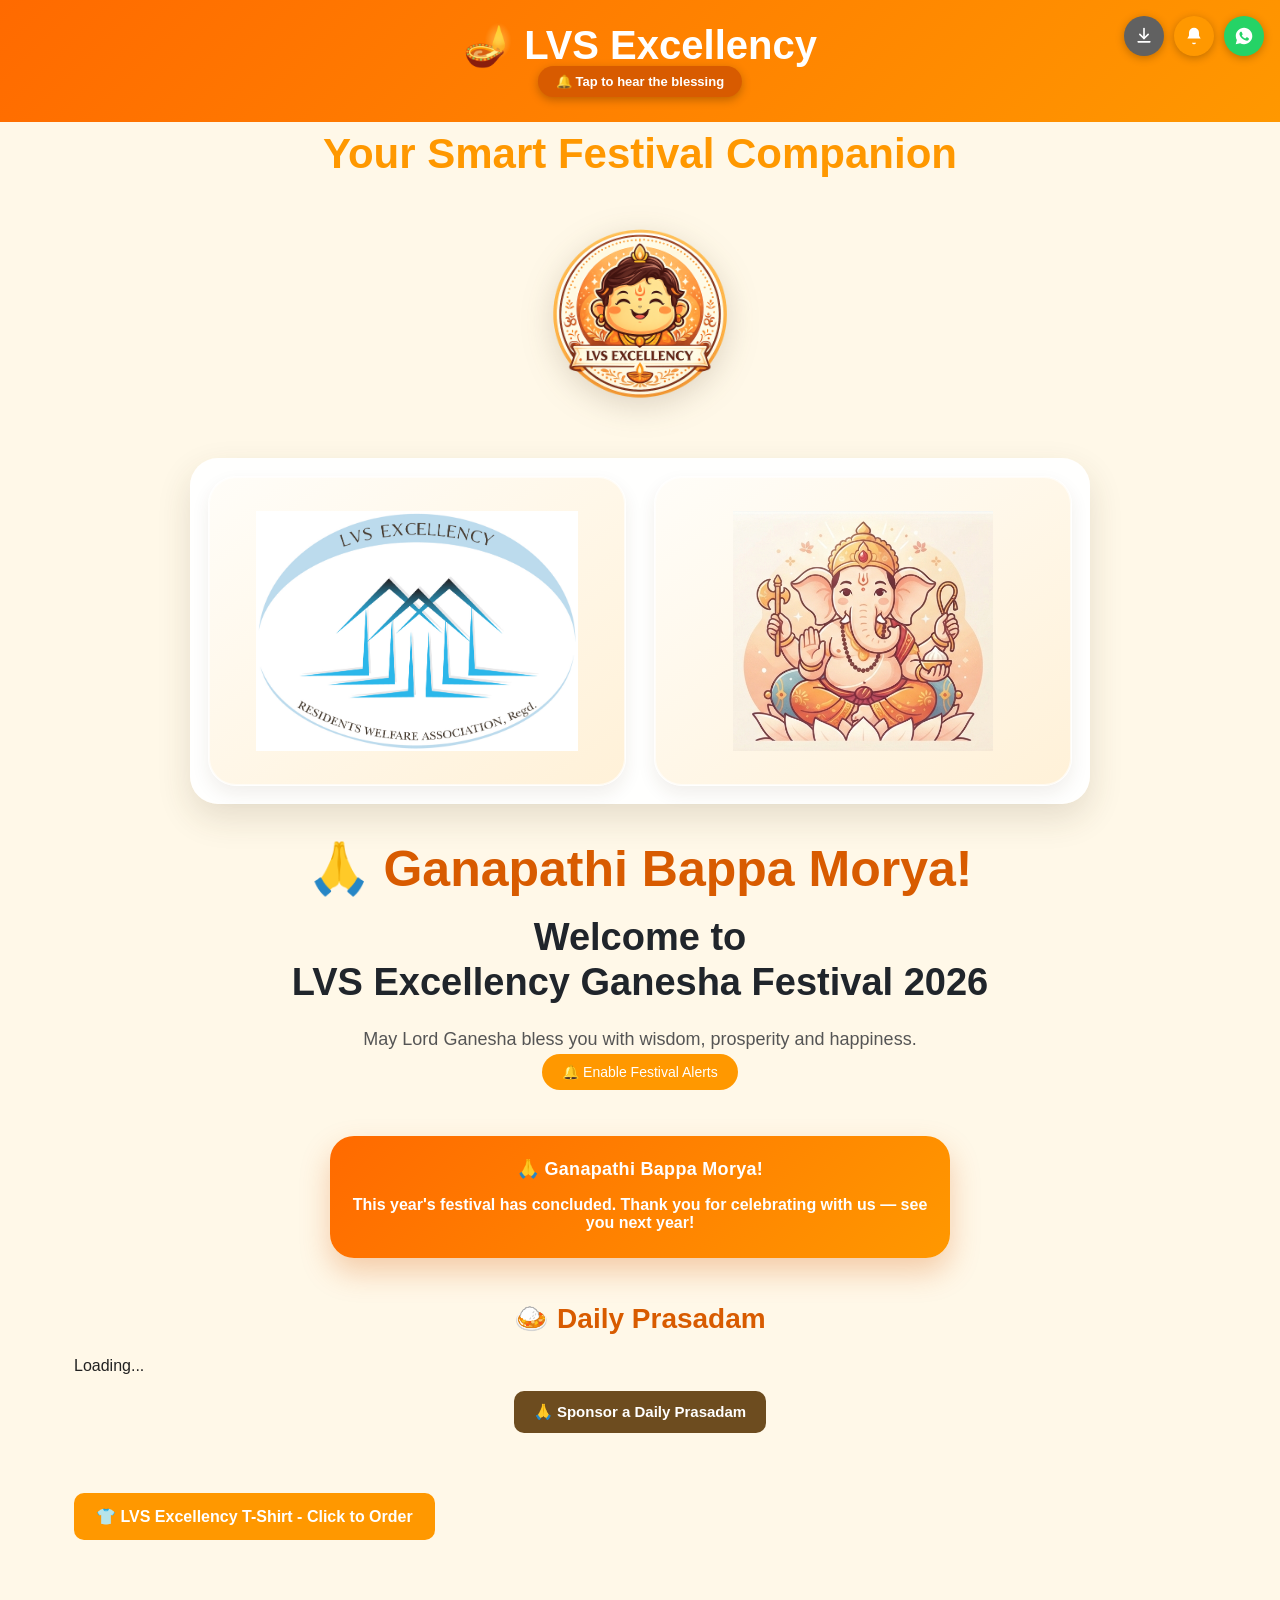
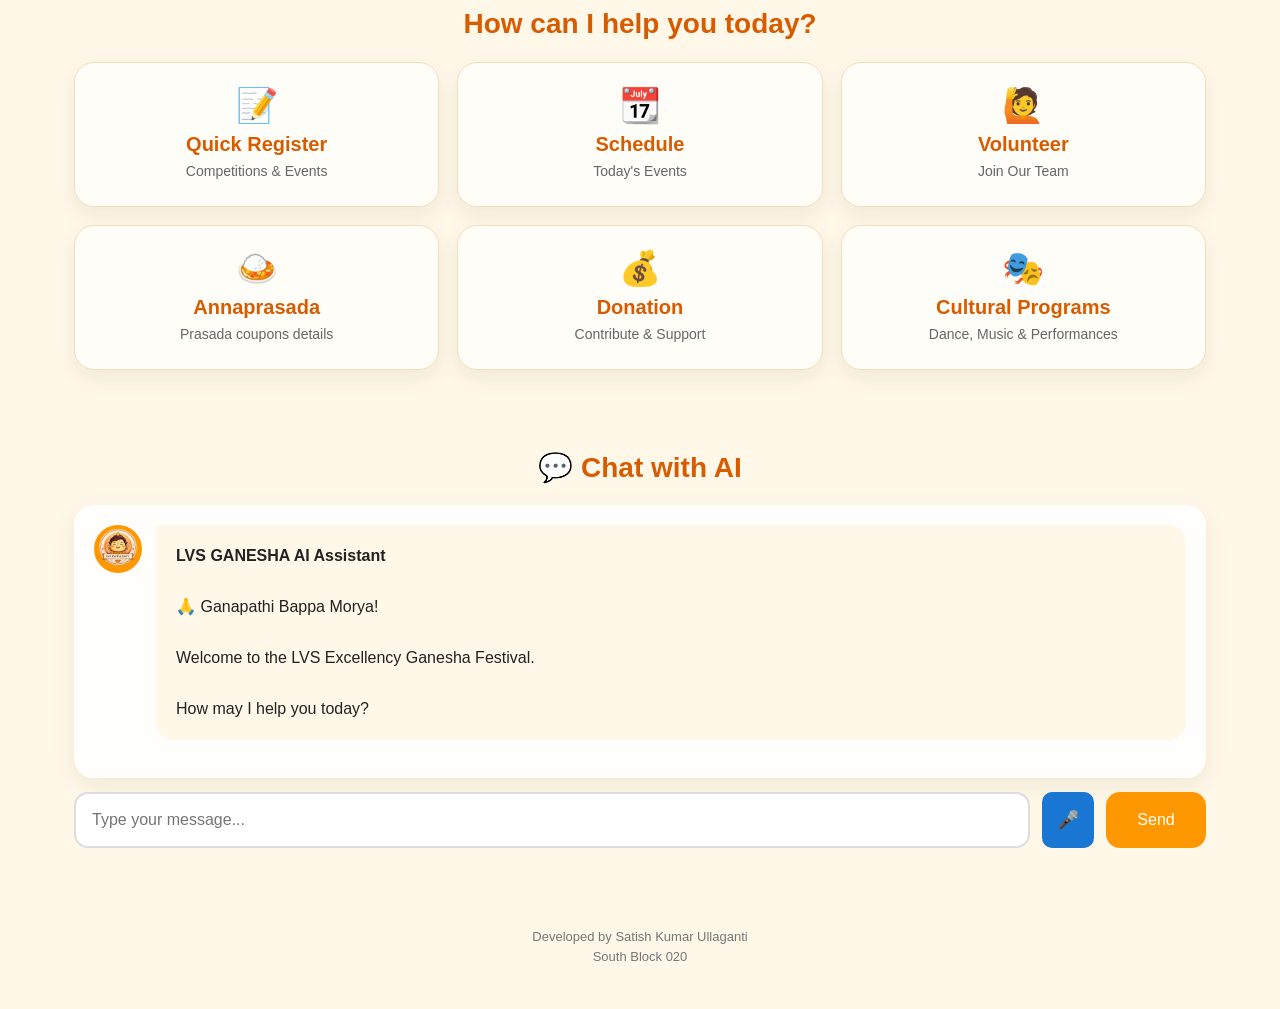
==== frontend/index.html @ db519060 "Add slot timings to sponsor request form" ====
<!DOCTYPE html>
<html lang="en">

<head>

    <meta charset="UTF-8">

    <meta name="viewport" content="width=device-width, initial-scale=1.0">

    <title>LVS Excellency Ganesha AI Assistant</title>

    <!-- PWA: manifest + icons + theme color -->
    <link rel="manifest" href="/manifest.json">
    <meta name="theme-color" content="#ff9800">

    <link rel="icon" type="image/png" sizes="32x32" href="/assets/icons/favicon-32.png">
    <link rel="icon" type="image/png" sizes="16x16" href="/assets/icons/favicon-16.png">
    <link rel="apple-touch-icon" href="/assets/icons/apple-touch-icon.png">

    <!-- iOS "Add to Home Screen" support (iOS ignores the -->
    <!-- web manifest for some of this, so these are needed too) -->
    <meta name="apple-mobile-web-app-capable" content="yes">
    <meta name="apple-mobile-web-app-status-bar-style" content="black-translucent">
    <meta name="apple-mobile-web-app-title" content="LVS Ganesha">

    <link rel="stylesheet" href="css/style.css">

</head>

<body>

    <!-- Header -->
    <header>

        <h1>🪔 LVS Excellency</h1>

        <p>Ganesha AI Assistant</p>

    </header>

    <!-- Announcements Banner -->
    <div id="announcements-banner" style="display:none;"></div>

    <!-- Main Content -->
    <main>

        <!-- Hero Section -->
<section id="hero">

    <p class="hero-tagline">
        Your Smart Festival Companion
    </p>

    <div class="hero-badge">
        <img
            src="assets/images/app_logo.png"
            alt="LVS Excellency Badge">
    </div>

    <div class="hero-visual-card">

        <div class="hero-logo-panel">
            <img
                src="assets/images/lvs_logo.png"
                class="society-logo"
                alt="LVS Logo">
        </div>

        <div class="hero-ganesha-panel">
            <img
                src="assets/images/ganesha.png"
                class="ganesha-image"
                alt="Lord Ganesha">
        </div>

    </div>

    <h2>
        🙏 Ganapathi Bappa Morya!
    </h2>

    <h3>
        Welcome to
        <br>
        LVS Excellency Ganesha Festival 2026
    </h3>

    <p class="hero-description">
        May Lord Ganesha bless you with wisdom, prosperity and happiness.
    </p>

    <button
        id="enable-notifications-btn"
        onclick="enableNotifications()"
        style="background:#ff9800;color:white;border:none;border-radius:20px;padding:10px 20px;font-size:14px;cursor:pointer;margin-bottom:16px;">
        🔔 Enable Festival Alerts
    </button>

    <div id="festival-countdown" class="countdown-card">

        <p id="countdown-label" class="countdown-label">
            🎉 Festival Begins In
        </p>

        <div id="countdown-grid" class="countdown-grid">

            <div class="countdown-unit">
                <span id="cd-days">--</span>
                <small>Days</small>
            </div>

            <div class="countdown-unit">
                <span id="cd-hours">--</span>
                <small>Hours</small>
            </div>

            <div class="countdown-unit">
                <span id="cd-mins">--</span>
                <small>Mins</small>
            </div>

            <div class="countdown-unit">
                <span id="cd-secs">--</span>
                <small>Secs</small>
            </div>

        </div>

        <p id="countdown-message" class="countdown-message"></p>

    </div>

</section>

<!-- Daily Prasadam Section -->
        <section id="daily-prasadam-section">

            <h2 class="section-title">
                🍛 Daily Prasadam
            </h2>

            <div id="daily-prasadam-list" class="prasadam-grid">
                Loading...
            </div>

            <div style="text-align:center;margin-top:16px;">
                <button type="button" class="sponsor-link-button" onclick="openSponsorModal()">
                    🙏 Sponsor a Daily Prasadam
                </button>
            </div>

        </section>

        <div id="sponsor-modal-overlay" class="sponsor-modal-overlay" style="display:none;">
            <div class="sponsor-modal-content">
                <button type="button" class="sponsor-modal-close" onclick="closeSponsorModal()">×</button>
                <h2>🙏 Sponsor a Daily Prasadam</h2>
                <p class="sponsor-optional-note">Share your details and preferred date - the coordinator will review and add you to the schedule.</p>
                <form id="sponsor-request-form" onsubmit="return false;">
                    <input type="tel" id="sponsor-mobile" placeholder="Mobile Number" required>
                    <input type="text" id="sponsor-name" placeholder="Full Name" required>
                    <select id="sponsor-block" required>
                        <option value="">Select Block</option>
                        <option value="South">South</option>
                        <option value="North">North</option>
                        <option value="Terrace">Terrace</option>
                    </select>
                    <input type="text" id="sponsor-flat" placeholder="Flat Number" required>
                    <label style="font-size:13px;color:#555;">Preferred Date</label>
                    <input type="date" id="sponsor-date" required>
                    <label style="font-size:13px;color:#555;">Slot</label>
                    <select id="sponsor-slot" required>
                        <option value="">Select Slot</option>
                        <option value="Morning 8:30 AM">Morning - 8:30 AM</option>
                        <option value="Evening 7:30 PM">Evening - 7:30 PM</option>
                    </select>
                    <input type="text" id="sponsor-item" placeholder="Prasadam item (optional, e.g. Modak, Payasam)">
                    <textarea id="sponsor-notes" placeholder="Any notes for the coordinator (optional)" rows="2"></textarea>
                    <button type="button" onclick="submitSponsorRequest()" class="sponsor-submit-button">Submit Request</button>
                    <p id="sponsor-request-status" style="font-size:14px;margin:4px 0 0;"></p>
                </form>
            </div>
        </div>

<!-- T-Shirt Pre-Booking -->
        <section id="tshirt-section">
            <div class="container">
                <button type="button" class="tshirt-link-button" onclick="openTshirtModal()">
                    👕 LVS Excellency T-Shirt - Click to Order
                </button>
            </div>
        </section>

        <div id="tshirt-modal-overlay" class="tshirt-modal-overlay" style="display:none;">
            <div class="tshirt-modal-content">
                <button type="button" class="tshirt-modal-close" onclick="closeTshirtModal()">×</button>
                <h2>👕 LVS Excellency Festival T-Shirt</h2>
                <p class="tshirt-optional-note">This is completely optional - only for residents who'd like one. No one is required to book a T-shirt.</p>
                <img src="/static/images/lvs_excellency_tshirt.jpg" alt="LVS Excellency T-Shirt" class="tshirt-product-image">
                <p id="tshirt-price-line">Loading price...</p>
                <form id="tshirt-order-form" onsubmit="return false;">
                    <input type="tel" id="tshirt-mobile" placeholder="Mobile Number" required>
                    <input type="text" id="tshirt-name" placeholder="Full Name" required>
                    <select id="tshirt-block" required>
                        <option value="">Select Block</option>
                        <option value="South">South</option>
                        <option value="North">North</option>
                        <option value="Terrace">Terrace</option>
                    </select>
                    <input type="text" id="tshirt-flat" placeholder="Flat Number" required>

                    <div class="tshirt-size-grid">
                        <label>Small <input type="number" id="tshirt-small" min="0" value="0"></label>
                        <label>Medium <input type="number" id="tshirt-medium" min="0" value="0"></label>
                        <label>Large <input type="number" id="tshirt-large" min="0" value="0"></label>
                        <label>XL <input type="number" id="tshirt-xl" min="0" value="0"></label>
                        <label>XXL <input type="number" id="tshirt-xxl" min="0" value="0"></label>
                    </div>

                    <p id="tshirt-total-line"></p>

                    <button type="button" onclick="submitTshirtOrder()">Reserve T-Shirt</button>
                    <p id="tshirt-order-status"></p>
                </form>
            </div>
        </div>

        <!-- Feature Cards -->
        <section id="features">

            <h2 class="section-title">
                How can I help you today?
            </h2>

            <div class="feature-grid">

                <div class="feature-card" id="quick-register-card">
                    <div class="card-icon">📝</div>
                    <h3>Quick Register</h3>
                    <p>Competitions & Events</p>
                </div>

                <div class="feature-card" id="schedule">
                    <div class="card-icon">📆</div>
                    <h3>Schedule</h3>
                    <p>Today's Events</p>
                </div>

                <div class="feature-card" id="volunteer">
                    <div class="card-icon">🙋</div>
                    <h3>Volunteer</h3>
                    <p>Join Our Team</p>
                </div>
                <div class="feature-card" id="annaprasada">
                <div class="card-icon">🍛</div>
             <h3>Annaprasada</h3>
             <p>Prasada coupons details</p>
       </div>

<div class="feature-card" id="donation">
    <div class="card-icon">💰</div>
    <h3>Donation</h3>
    <p>Contribute & Support</p>
</div>

                <div class="feature-card" id="cultural-programs">
                    <div class="card-icon">🎭</div>
                    <h3>Cultural Programs</h3>
                    <p>Dance, Music & Performances</p>
                </div>

            </div>

        </section>



        <!-- Chat Area -->
        <section id="chat-section">

            <button id="chat-with-ai-btn" class="section-title chat-cta-button" type="button">
                💬 Chat with AI
            </button>

            <div id="chat-container">

                <div class="bot-message">

                    <div class="avatar">
                        <img
                            src="assets/images/app_logo.png"
                            alt="AI Assistant">
                    </div>

                    <div class="message">

                        <strong>LVS GANESHA AI Assistant</strong>

                        <br><br>

                        🙏 Ganapathi Bappa Morya!

                        <br><br>

                        Welcome to the
                        LVS Excellency Ganesha Festival.

                        <br><br>

                        How may I help you today?

                    </div>

                </div>

            </div>

            <div id="chat-input-area">

                <input
                    type="text"
                    id="user-input"
                    placeholder="Type your message...">

                <button
                    id="mic-btn"
                    type="button"
                    title="Speak your message"
                    onclick="toggleVoiceInput()"
                    style="background:#1976d2;color:white;border:none;border-radius:10px;width:52px;font-size:18px;cursor:pointer;">
                    🎤
                </button>

                <button id="send-btn">
                    Send
                </button>

            </div>

        </section>

    </main>

    <!-- Footer -->
    <footer>

        
        <p>Developed by Satish Kumar Ullaganti</p>

        <p>South Block 020</p>

    </footer>

    <!-- ====================================== -->
    <!-- Quick Registration Modal -->
    <!-- ====================================== -->

    <div id="registration-modal" class="modal">

        <div class="modal-content">

            <span id="close-modal" class="close">&times;</span>

            <h2>📝 Quick Registration</h2>

            <label>Competition</label>

            <select id="competition">
                <option>Drawing</option>
                <option>Chess</option>
                <option>Carrom</option>
                <option>Tambola</option>
                <option>Musical Chairs</option>
            </select>

            <label>Name</label>

            <input
                type="text"
                id="reg-name"
                placeholder="Enter Name">

            <label>Block</label>

            <select id="reg-block">
                <option>North</option>
                <option>South</option>
                <option>Terrace</option>
            </select>

            <label>Flat Number</label>

            <input
                type="text"
                id="reg-flat"
                placeholder="Flat Number">

            <label>Mobile</label>

            <input
                type="text"
                id="reg-mobile"
                placeholder="Mobile Number">

            <label>Age</label>

            <input
                type="number"
                id="reg-age"
                placeholder="Age"
                 min="1"
                 max="100">

            <button id="register-submit">

                Register

            </button>

        </div>

    </div>

    <!-- ====================================== -->
    <!-- Cultural Programs Registration Modal -->
    <!-- ====================================== -->

    <div id="cultural-registration-modal" class="modal">

        <div class="modal-content">

            <span id="close-cultural-modal" class="close">&times;</span>

            <h2>🎭 Cultural Programs Registration</h2>

            <label>Select Categories (choose one or more)</label>

            <div class="cultural-checkbox-group">

                <label class="cultural-checkbox-item">
                    <input type="checkbox" class="cultural-category" value="Solo Singing">
                    1️⃣ Solo Singing
                </label>

                <label class="cultural-checkbox-item">
                    <input type="checkbox" class="cultural-category" value="Group Singing">
                    2️⃣ Group Singing
                </label>

                <label class="cultural-checkbox-item">
                    <input type="checkbox" class="cultural-category" value="Solo Dance">
                    3️⃣ Solo Dance
                </label>

                <label class="cultural-checkbox-item">
                    <input type="checkbox" class="cultural-category" value="Group Dance">
                    4️⃣ Group Dance
                </label>

                <label class="cultural-checkbox-item">
                    <input type="checkbox" class="cultural-category" value="Instrumental">
                    5️⃣ Instrumental
                </label>

                <label class="cultural-checkbox-item">
                    <input type="checkbox" class="cultural-category" value="Skit">
                    6️⃣ Skit
                </label>

                <label class="cultural-checkbox-item">
                    <input type="checkbox" class="cultural-category" value="Fancy Dress">
                    7️⃣ Fancy Dress
                </label>

                <label class="cultural-checkbox-item">
                    <input type="checkbox" class="cultural-category" value="Mimicry">
                    8️⃣ Mimicry
                </label>

                <label class="cultural-checkbox-item">
                    <input type="checkbox" id="cultural-other-checkbox" class="cultural-category" value="Other">
                    9️⃣ Other
                </label>

            </div>

            <label>Performance Details / Song Title (optional)</label>

            <input
                type="text"
                id="cultural-other-details"
                placeholder="e.g. song name, or details if 'Other' selected">

            <label>Name</label>

            <input
                type="text"
                id="cultural-reg-name"
                placeholder="Enter Name">

            <label>Block</label>

            <select id="cultural-reg-block">
                <option>North</option>
                <option>South</option>
                <option>Terrace</option>
            </select>

            <label>Flat Number</label>

            <input
                type="text"
                id="cultural-reg-flat"
                placeholder="Flat Number">

            <label>Mobile</label>

            <input
                type="text"
                id="cultural-reg-mobile"
                placeholder="Mobile Number">

            <label>Performance Track (optional, .mp3 or .m4a only)</label>

            <input
                type="file"
                id="cultural-reg-track"
                accept=".mp3,.m4a,audio/mpeg,audio/mp4,audio/x-m4a">

            <button id="cultural-register-submit">

                Register

            </button>

        </div>

    </div>

    <!-- ====================================== -->
    <!-- Volunteer Registration Modal -->
    <!-- ====================================== -->

    <div id="volunteer-registration-modal" class="modal">

        <div class="modal-content">

            <span id="close-volunteer-modal" class="close">&times;</span>

            <h2>🙋 Volunteer Registration</h2>

            <label>Select Task(s) You'd Like to Help With</label>

            <div class="checkbox-group">

                <label class="checkbox-item">
                    <input type="checkbox" class="volunteer-task" value="Drawing Competition">
                    Drawing Competition
                </label>

                <label class="checkbox-item">
                    <input type="checkbox" class="volunteer-task" value="Chess Competition">
                    Chess Competition
                </label>

                <label class="checkbox-item">
                    <input type="checkbox" class="volunteer-task" value="Carrom Competition">
                    Carrom Competition
                </label>

                <label class="checkbox-item">
                    <input type="checkbox" class="volunteer-task" value="Tambola Competition">
                    Tambola Competition
                </label>

                <label class="checkbox-item">
                    <input type="checkbox" class="volunteer-task" value="Musical Chairs Competition">
                    Musical Chairs Competition
                </label>

                <label class="checkbox-item">
                    <input type="checkbox" class="volunteer-task" value="Annaprasada Distribution">
                    Annaprasada Distribution
                </label>

                <label class="checkbox-item">
                    <input type="checkbox" class="volunteer-task" value="Registration Desk">
                    Registration Desk
                </label>

                <label class="checkbox-item">
                    <input type="checkbox" class="volunteer-task" value="Decoration & Setup">
                    Decoration & Setup
                </label>

                <label class="checkbox-item">
                    <input type="checkbox" class="volunteer-task" value="Pooja/Rituals Support">
                    Pooja/Rituals Support
                </label>

                <label class="checkbox-item">
                    <input type="checkbox" class="volunteer-task" value="Cultural Programs Coordination">
                    Cultural Programs Coordination
                </label>

                <label class="checkbox-item">
                    <input type="checkbox" class="volunteer-task" value="Donations Desk">
                    Donations Desk
                </label>

                <label class="checkbox-item">
                    <input type="checkbox" class="volunteer-task" value="Visarjan Support">
                    Visarjan Support
                </label>

                <label class="checkbox-item">
                    <input type="checkbox" class="volunteer-task" value="Photography/Videography">
                    Photography/Videography
                </label>

                <label class="checkbox-item">
                    <input type="checkbox" class="volunteer-task" value="Cleanup Crew">
                    Cleanup Crew
                </label>

                <label class="checkbox-item">
                    <input type="checkbox" id="volunteer-other-checkbox" class="volunteer-task" value="Other">
                    Other
                </label>

            </div>

            <input
                type="text"
                id="volunteer-other-details"
                placeholder="Please specify (if 'Other' selected)"
                style="display:none;">

            <label>Name</label>

            <input
                type="text"
                id="volunteer-reg-name"
                placeholder="Enter Name">

            <label>Block</label>

            <select id="volunteer-reg-block">
                <option>North</option>
                <option>South</option>
                <option>Terrace</option>
            </select>

            <label>Flat Number</label>

            <input
                type="text"
                id="volunteer-reg-flat"
                placeholder="Flat Number">

            <label>Mobile</label>

            <input
                type="text"
                id="volunteer-reg-mobile"
                placeholder="Mobile Number">

            <button id="volunteer-register-submit">

                Register

            </button>

        </div>

    </div>
<!-- ====================================== -->
<!-- Quick Registration Choice Modal -->
<!-- ====================================== -->

<div id="registration-choice-modal" class="modal">

    <div class="modal-content" style="max-width:420px;text-align:center;">

        <span id="close-registration-choice" class="close">&times;</span>

        <h2>📝 Quick Registration</h2>

        <p style="margin:10px 0 24px;">
            How would you like to register?
        </p>

        <button
            id="register-by-form"
            type="button"
            style="width:100%;margin:8px 0;padding:13px;border:0;border-radius:10px;cursor:pointer;">
            📝 Register through Form
        </button>

        <button
            id="register-by-chat"
            type="button"
            style="width:100%;margin:8px 0;padding:13px;border:0;border-radius:10px;cursor:pointer;">
            🤖 Register through Chat
        </button>

        <button
            id="cancel-registration-choice"
            type="button"
            style="margin-top:8px;padding:9px 20px;border:1px solid #ccc;border-radius:8px;background:white;color:#555;cursor:pointer;">
            Cancel
        </button>

    </div>

</div>

<!-- ====================================== -->
<!-- Schedule Modal -->
<!-- ====================================== -->

<div id="schedule-modal" class="modal">

    <div class="modal-content" style="max-width:560px;">

        <span id="close-schedule-modal" class="close">&times;</span>

        <h2>📆 Festival Schedule</h2>

        <div id="schedule-modal-body" class="schedule-modal-body">
            Loading schedule...
        </div>

        <button id="ask-ai-schedule-btn" type="button">
            🤖 Ask AI Assistant
        </button>

    </div>

</div>

<!-- ====================================== -->
<!-- Registration Thank You Popup -->
<!-- ====================================== -->

<div id="thank-you-modal" class="modal">

    <div class="modal-content thank-you-content">

        <span id="close-thank-you-modal" class="close">&times;</span>

        <img
            src="assets/images/app_logo.png"
            alt="Ganesha"
            class="thank-you-logo">

        <h2 id="thank-you-heading">Thank You!</h2>

        <p id="thank-you-message" class="thank-you-message"></p>

        <p class="thank-you-blessing">🙏 Ganapathi Bappa Morya! 🙏</p>

        <button id="thank-you-ok-btn" type="button">
            Great, thanks!
        </button>

    </div>

</div>

<!-- Opening Mantra Audio -->
<!-- Drop your mantra MP3 file at: frontend/assets/audio/mantra.mp3 -->
<audio id="mantra-audio" preload="auto">
    <source src="assets/audio/mantra.mp3" type="audio/mpeg">
</audio>

<!-- Shown only if the browser blocks autoplay (most first-time visitors) -->
<div id="mantra-tap-prompt" style="display:none;">
    <button id="mantra-tap-btn" type="button">
        🔔 Tap to hear the blessing
    </button>
</div>

<!-- Floating Top-Right Icon Row -->
<div id="top-icon-row">

    <button
        id="install-app-btn"
        title="Install this app"
        aria-label="Install app">

        <svg viewBox="0 0 24 24" fill="none" stroke="white" stroke-width="2" stroke-linecap="round" stroke-linejoin="round" xmlns="http://www.w3.org/2000/svg">
            <path d="M12 3v12"/>
            <path d="M7 10l5 5 5-5"/>
            <path d="M5 19h14"/>
        </svg>

    </button>

    <button
        id="bell-notifications-btn"
        onclick="enableNotifications()"
        title="Enable festival alerts"
        aria-label="Enable notifications">

        <svg viewBox="0 0 24 24" fill="white" xmlns="http://www.w3.org/2000/svg">
            <path d="M12 2a6 6 0 0 0-6 6v3.2c0 .5-.2 1-.5 1.4L4 15h16l-1.5-2.4c-.3-.4-.5-.9-.5-1.4V8a6 6 0 0 0-6-6Zm0 20a2.5 2.5 0 0 0 2.45-2h-4.9A2.5 2.5 0 0 0 12 22Z"/>
        </svg>

    </button>

    <a
        href="#"
        id="whatsapp-share-btn"
        title="Share this app on WhatsApp"
        aria-label="Share on WhatsApp">

        <svg viewBox="0 0 24 24" fill="white" xmlns="http://www.w3.org/2000/svg">
            <path d="M12.04 2C6.58 2 2.13 6.45 2.13 11.91c0 1.75.46 3.45 1.32 4.95L2.05 22l5.25-1.38a9.9 9.9 0 0 0 4.74 1.21h.005c5.46 0 9.91-4.45 9.91-9.91C21.97 6.45 17.5 2 12.04 2Zm5.83 14.19c-.24.68-1.4 1.33-1.93 1.4-.49.07-1.11.1-1.79-.11-.41-.13-.94-.3-1.62-.6-2.85-1.23-4.71-4.12-4.85-4.31-.14-.19-1.16-1.54-1.16-2.94s.73-2.09.99-2.37c.26-.28.56-.35.75-.35s.37 0 .53.01c.17.01.4-.06.62.48.24.58.81 2 .88 2.15.07.15.12.32.02.51-.09.19-.14.31-.28.48-.14.17-.29.37-.42.5-.14.14-.28.29-.12.57.16.28.71 1.17 1.52 1.9 1.05.94 1.93 1.23 2.21 1.37.28.14.44.12.61-.07.16-.19.7-.81.88-1.09.19-.28.37-.23.62-.14.26.09 1.63.77 1.91.91.28.14.47.21.53.33.07.12.07.68-.17 1.35Z"/>
        </svg>

    </a>

</div>

    <!-- Festival countdown timer -->
    <script src="js/countdown.js"></script>

    <!-- app.js loaded last so all elements above already exist in the DOM -->
    <script src="js/app.js"></script>

</body>

</html>
---- frontend/css/style.css ----
/* =========================================================
   LVS Excellency Ganesha Festival 2026
   Clean festive UI
   ========================================================= */

* {
    box-sizing: border-box;
}

html {
    scroll-behavior: smooth;
}

body {
    margin: 0;
    font-family: Arial, Helvetica, sans-serif;
    background: #fff8e8;
    color: #222;
}

header {
    display: block;
    background: linear-gradient(135deg, #ff6a00, #ff9800);
    color: #fff;
    text-align: center;
    padding: 22px 20px 26px;
}

header h1 {
    margin: 0 0 4px;
    font-size: clamp(26px, 4vw, 40px);
    font-weight: 800;
}

header p {
    margin: 0;
    font-size: clamp(15px, 2vw, 20px);
    font-weight: 500;
    opacity: 0.95;
}

main {
    width: 100%;
    max-width: 1180px;
    margin: 0 auto;
    padding: 0 24px 40px;
}

/* =========================================================
   HERO
   ========================================================= */

#hero {
    text-align: center;
    padding: 8px 0 34px;
}

.hero-tagline {
    margin: 0 0 34px;
    color: #ff9800;
    font-size: clamp(28px, 4vw, 42px);
    font-weight: 700;
    line-height: 1.15;
}

.hero-badge {
    width: min(220px, 42vw);
    margin: 0 auto 26px;
}

.hero-badge img {
    width: 100%;
    height: auto;
    display: block;
    filter: drop-shadow(0 8px 16px rgba(72, 55, 25, 0.18));
}

.hero-visual-card {
    width: min(100%, 900px);
    margin: 0 auto 38px;
    padding: 18px;
    display: grid;
    grid-template-columns: 1fr 1fr;
    gap: 28px;
    background: rgba(255, 255, 255, 0.96);
    border-radius: 28px;
    box-shadow: 0 14px 34px rgba(72, 55, 25, 0.14);
}

.hero-logo-panel,
.hero-ganesha-panel {
    min-height: 310px;
    border-radius: 28px;
    background: linear-gradient(145deg, #fffdf8, #fff1d8);
    border: 1px solid rgba(255, 255, 255, 0.95);
    box-shadow:
        inset 0 0 0 1px rgba(255, 255, 255, 0.65),
        0 8px 18px rgba(75, 55, 25, 0.08);
    display: flex;
    align-items: center;
    justify-content: center;
    overflow: hidden;
}

.society-logo,
.ganesha-image {
    width: 78%;
    height: 78%;
    object-fit: contain;
    display: block;
}

.society-logo {
    max-width: 390px;
    max-height: 250px;
}

.ganesha-image {
    max-width: 390px;
    max-height: 270px;
}

#hero h2 {
    margin: 4px 0 18px;
    color: #d85b00;
    font-size: clamp(34px, 5vw, 50px);
    line-height: 1.1;
    font-weight: 800;
}

#hero h3 {
    margin: 0;
    color: #20252b;
    font-size: clamp(27px, 4vw, 38px);
    line-height: 1.18;
    font-weight: 800;
}

.hero-description {
    margin: 20px auto 0;
    max-width: 760px;
    color: #555;
    font-size: 18px;
    line-height: 1.6;
}

/* =========================================================
   COUNTDOWN
   ========================================================= */

.countdown-card {
    width: min(100%, 620px);
    margin: 30px auto 0;
    padding: 22px 20px 26px;
    background: linear-gradient(135deg, #ff6a00, #ff9800);
    border-radius: 24px;
    box-shadow: 0 14px 30px rgba(216, 91, 0, 0.28);
}

.countdown-label {
    margin: 0 0 16px;
    color: #fff;
    font-size: 18px;
    font-weight: 700;
    letter-spacing: 0.3px;
}

.countdown-grid {
    display: flex;
    justify-content: center;
    gap: 14px;
    flex-wrap: wrap;
}

.countdown-unit {
    min-width: 74px;
    padding: 12px 10px 10px;
    background: #fffdf8;
    border-radius: 14px;
    box-shadow: 0 6px 14px rgba(72, 55, 25, 0.16);
}

.countdown-unit span {
    display: block;
    color: #d85b00;
    font-size: clamp(26px, 5vw, 34px);
    font-weight: 800;
    line-height: 1.1;
    font-variant-numeric: tabular-nums;
}

.countdown-unit small {
    display: block;
    margin-top: 2px;
    color: #888;
    font-size: 11px;
    font-weight: 700;
    text-transform: uppercase;
    letter-spacing: 0.6px;
}

.countdown-message {
    margin: 16px 0 0;
    color: #fff;
    font-size: 16px;
    font-weight: 600;
}

@media (max-width: 520px) {

    .countdown-card {
        border-radius: 20px;
        padding: 18px 14px 22px;
    }

    .countdown-unit {
        min-width: 62px;
        padding: 10px 6px 8px;
    }
}

/* =========================================================
   FEATURE CARDS
   ========================================================= */

#features {
    padding: 28px 0 20px;
}

.section-title {
    margin: 0 0 22px;
    text-align: center;
    color: #d85b00;
    font-size: 28px;
    font-weight: 700;
}

.feature-grid {
    display: grid;
    grid-template-columns: repeat(3, minmax(0, 1fr));
    gap: 18px;
}

.feature-card {
    min-height: 145px;
    padding: 22px 18px;
    border-radius: 20px;
    background: #fffdf8;
    border: 1px solid #f2dfbd;
    box-shadow: 0 8px 20px rgba(72, 55, 25, 0.08);
    text-align: center;
    cursor: pointer;
    transition: transform 0.18s ease, box-shadow 0.18s ease;
}

.feature-card:hover {
    transform: translateY(-4px);
    box-shadow: 0 12px 26px rgba(72, 55, 25, 0.13);
}

.card-icon {
    font-size: 34px;
    margin-bottom: 8px;
}

.feature-card h3 {
    margin: 5px 0 7px;
    color: #d85b00;
    font-size: 20px;
}

.feature-card p {
    margin: 0;
    color: #666;
    font-size: 14px;
}

/* =========================================================
   CHAT
   ========================================================= */

#chat-section {
    margin-top: 34px;
    padding: 26px 0 10px;
}

.chat-cta-button {
    width: auto;
    margin: 0 auto 20px;
    display: block;
    border: 0;
    background: transparent;
    cursor: pointer;
}

#chat-container {
    min-height: 180px;
    max-height: 620px;
    overflow-y: auto;
    padding: 20px;
    background: rgba(255, 255, 255, 0.92);
    border-radius: 20px;
    box-shadow: 0 8px 24px rgba(72, 55, 25, 0.08);
}

.bot-message {
    display: flex;
    gap: 14px;
    align-items: flex-start;
    margin-bottom: 18px;
}

.avatar {
    width: 48px;
    height: 48px;
    flex: 0 0 48px;
    border-radius: 50%;
    background: #ff9800;
    display: flex;
    align-items: center;
    justify-content: center;
    overflow: hidden;
}

.avatar img {
    width: 100%;
    height: 100%;
    object-fit: cover;
}

.message {
    flex: 1;
    padding: 18px 20px;
    background: #fff8e8;
    border-radius: 0 18px 18px 18px;
    line-height: 1.6;
}

#chat-input-area {
    display: flex;
    gap: 12px;
    margin-top: 14px;
}

#user-input {
    flex: 1;
    min-width: 0;
    height: 56px;
    padding: 0 16px;
    border: 2px solid #ddd;
    border-radius: 14px;
    font-size: 16px;
    outline: none;
}

#user-input:focus {
    border-color: #ff9800;
}

#send-btn {
    min-width: 100px;
    height: 56px;
    padding: 0 22px;
    border: 0;
    border-radius: 14px;
    background: #ff9800;
    color: white;
    font-size: 16px;
    cursor: pointer;
}

#send-btn:hover {
    background: #ed8d00;
}

/* =========================================================
   MODALS
   ========================================================= */

.modal {
    display: none;
    position: fixed;
    z-index: 1000;
    inset: 0;
    padding: 24px;
    background: rgba(0, 0, 0, 0.55);
    overflow-y: auto;
}

.modal-content {
    position: relative;
    width: min(100%, 520px);
    margin: 40px auto;
    padding: 28px;
    background: #fffdf8;
    border-radius: 22px;
    box-shadow: 0 20px 50px rgba(0, 0, 0, 0.25);
}

.modal-content h2 {
    margin: 0 0 22px;
    color: #d85b00;
}

.modal-content label {
    display: block;
    margin: 13px 0 6px;
    font-weight: 600;
}

.modal-content input,
.modal-content select {
    width: 100%;
    min-height: 44px;
    padding: 10px 12px;
    border: 1px solid #ccc;
    border-radius: 10px;
    font-size: 15px;
    background: white;
}

.modal-content button {
    width: 100%;
    margin-top: 20px;
    min-height: 46px;
    border: 0;
    border-radius: 10px;
    background: #ff9800;
    color: white;
    font-size: 16px;
    font-weight: 600;
    cursor: pointer;
}

.close {
    position: absolute;
    top: 12px;
    right: 18px;
    font-size: 30px;
    line-height: 1;
    cursor: pointer;
    color: #666;
}

.schedule-modal-body {
    max-height: 420px;
    overflow-y: auto;
    margin: 6px 0 6px;
    padding: 14px 16px;
    background: #fff8e8;
    border-radius: 14px;
    text-align: left;
    font-size: 14px;
    line-height: 1.7;
    white-space: pre-wrap;
    color: #333;
}

.checkbox-group,
.cultural-checkbox-group {
    display: grid;
    gap: 8px;
    margin-top: 10px;
}

.checkbox-item,
.cultural-checkbox-item {
    display: flex !important;
    align-items: center;
    gap: 8px;
    padding: 8px;
    border-radius: 8px;
    background: #fff8e8;
    font-weight: 400 !important;
}

.checkbox-item input,
.cultural-checkbox-item input {
    width: auto;
    min-height: auto;
}

/* =========================================================
   FOOTER
   ========================================================= */

footer {
    padding: 26px 20px 40px;
    text-align: center;
    color: #777;
    font-size: 13px;
}

footer p {
    margin: 5px 0;
}

/* =========================================================
   RESPONSIVE
   ========================================================= */

@media (max-width: 800px) {
    main {
        padding-left: 16px;
        padding-right: 16px;
    }

    .hero-visual-card {
        grid-template-columns: 1fr;
        gap: 18px;
        padding: 14px;
    }

    .hero-logo-panel,
    .hero-ganesha-panel {
        min-height: 250px;
    }

    .feature-grid {
        grid-template-columns: repeat(2, minmax(0, 1fr));
    }
}

@media (max-width: 520px) {
    #hero {
        padding-top: 4px;
    }

    .hero-tagline {
        margin-bottom: 22px;
        font-size: 28px;
    }

    .hero-badge {
        width: 150px;
        margin-bottom: 18px;
    }

    .hero-visual-card {
        border-radius: 22px;
    }

    .hero-logo-panel,
    .hero-ganesha-panel {
        min-height: 205px;
        border-radius: 20px;
    }

    #hero h2 {
        font-size: 32px;
    }

    #hero h3 {
        font-size: 25px;
    }

    .hero-description {
        font-size: 15px;
    }

    .feature-grid {
        grid-template-columns: 1fr;
    }

    #chat-input-area {
        flex-direction: column;
    }

    #send-btn {
        width: 100%;
    }

    .bot-message {
        gap: 9px;
    }

    .avatar {
        width: 42px;
        height: 42px;
        flex-basis: 42px;
    }
}
/* =========================================================
   Announcements Banner
   ========================================================= */

#announcements-banner {
    width: 100%;
    overflow: hidden;
    white-space: nowrap;
    background: #444;
    padding: 10px 0;
}

.ticker-track {
    display: inline-block;
    padding-left: 100%;
    white-space: nowrap;
    animation: ticker-scroll 40s linear infinite;
}

.ticker-item {
    display: inline-block;
    color: #fff;
    font-size: 14px;
    font-weight: bold;
    margin-right: 24px;
    padding: 4px 14px;
    border-radius: 14px;
}

/* Per-item colour based on the announcement's own type,
   instead of one colour for the whole banner. */
.ticker-item.type-info {
    background: #2e7d32;
}

.ticker-item.type-reminder {
    background: #1976d2;
}

.ticker-item.type-urgent {
    background: #d32f2f;
    animation: ticker-pulse-glow 2s ease-in-out infinite;
}

@keyframes ticker-scroll {
    0% {
        transform: translateX(0);
    }
    100% {
        transform: translateX(-100%);
    }
}

/* A gentle glow pulse (not a hard on/off blink - easier on
   the eyes and avoids any photosensitivity concerns) used
   only when at least one active announcement is urgent. */
@keyframes ticker-pulse-glow {
    0%, 100% {
        box-shadow: inset 0 0 0px rgba(255,255,255,0);
    }
    50% {
        box-shadow: inset 0 0 30px rgba(255,255,255,0.35);
    }
}

/* =========================================================
   Registration Thank You Popup
   ========================================================= */

.thank-you-content {
    text-align: center;
    max-width: 380px;
}

.thank-you-logo {
    width: 100px;
    height: 100px;
    border-radius: 50%;
    margin: 0 auto 16px;
    display: block;
    box-shadow: 0 6px 18px rgba(255, 152, 0, 0.35);
}

.thank-you-content h2 {
    margin-bottom: 10px;
}

.thank-you-message {
    font-size: 16px;
    color: #444;
    margin: 0 0 14px;
}

.thank-you-blessing {
    font-size: 17px;
    font-weight: bold;
    color: #d85b00;
    margin: 0 0 6px;
}

/* =========================================================
   Floating WhatsApp Share Button
   ========================================================= */

#top-icon-row {
    position: fixed;
    top: 16px;
    right: 16px;
    display: flex;
    align-items: center;
    gap: 10px;
    z-index: 999;
}

#top-icon-row button,
#top-icon-row a {
    width: 40px;
    height: 40px;
    border-radius: 50%;
    display: flex;
    align-items: center;
    justify-content: center;
    box-shadow: 0 2px 8px rgba(0, 0, 0, 0.25);
    border: none;
    cursor: pointer;
    text-decoration: none;
    transition: transform 0.2s ease, box-shadow 0.2s ease;
}

#top-icon-row button:hover,
#top-icon-row a:hover {
    transform: scale(1.08);
    box-shadow: 0 4px 12px rgba(0, 0, 0, 0.3);
}

#top-icon-row svg {
    width: 20px;
    height: 20px;
    display: block;
}

#whatsapp-share-btn {
    background: #25D366;
}

#bell-notifications-btn {
    background: #ff9800;
}

#bell-notifications-btn.alerts-enabled {
    background: #4CAF50;
}

#install-app-btn {
    background: #616161;
}

#install-app-btn.app-installed {
    display: none;
}

@media (max-width: 480px) {
    #top-icon-row {
        top: 12px;
        right: 12px;
        gap: 8px;
    }
    #top-icon-row button,
    #top-icon-row a {
        width: 34px;
        height: 34px;
    }
    #top-icon-row svg {
        width: 17px;
        height: 17px;
    }
}

/* =========================================================
   Opening Mantra Tap Prompt
   ========================================================= */

#mantra-tap-prompt {
    position: fixed;
    top: 66px;
    left: 50%;
    transform: translateX(-50%);
    z-index: 997;
    animation: mantra-fade-in 0.4s ease;
}

#mantra-tap-btn {
    background: #d85b00;
    color: white;
    border: none;
    border-radius: 20px;
    padding: 8px 18px;
    font-size: 13px;
    font-weight: bold;
    cursor: pointer;
    box-shadow: 0 3px 10px rgba(0, 0, 0, 0.25);
}

@keyframes mantra-fade-in {
    from { opacity: 0; transform: translateX(-50%) translateY(-8px); }
    to { opacity: 1; transform: translateX(-50%) translateY(0); }
}

/* =========================================================
   Daily Prasadam Section
   ========================================================= */

#daily-prasadam-section {
    padding: 10px 0 20px;
}

.prasadam-grid {
    display: grid;
    grid-template-columns: repeat(auto-fill, minmax(230px, 1fr));
    gap: 16px;
}

.prasadam-card {
    padding: 18px 20px;
    border-radius: 18px;
    background: #fffdf8;
    border: 1px solid #f2dfbd;
    box-shadow: 0 6px 16px rgba(72, 55, 25, 0.08);
}

.prasadam-card.prasadam-today {
    border: 2px solid #ff9800;
    background: #fff3e0;
    box-shadow: 0 8px 20px rgba(255, 152, 0, 0.2);
}

.prasadam-date {
    margin: 0 0 6px;
    color: #d85b00;
    font-weight: 700;
    font-size: 14px;
}

.prasadam-items {
    margin: 0 0 4px;
    font-size: 16px;
    font-weight: 600;
    color: #222;
}

.prasadam-time,
.prasadam-sponsor {
    margin: 2px 0 0;
    font-size: 13px;
    color: #666;
}


/* ===== T-Shirt Pre-Booking ===== */
#tshirt-section {
    padding: 40px 0;
}
#tshirt-order-form {
    max-width: 480px;
    display: flex;
    flex-direction: column;
    gap: 10px;
}
#tshirt-order-form input,
#tshirt-order-form select {
    padding: 10px;
    border: 1px solid #ccc;
    border-radius: 8px;
    font-size: 15px;
}
.tshirt-size-grid {
    display: grid;
    grid-template-columns: repeat(auto-fit, minmax(90px, 1fr));
    gap: 10px;
}
.tshirt-size-grid label {
    display: flex;
    flex-direction: column;
    font-size: 13px;
    gap: 4px;
}
.tshirt-size-grid input {
    width: 100%;
}
#tshirt-total-line {
    font-weight: 700;
}
.tshirt-product-image {
    display: block;
    max-width: 280px;
    width: 100%;
    border-radius: 12px;
    margin: 10px 0 16px;
    box-shadow: 0 4px 14px rgba(0,0,0,0.12);
}


/* ===== T-Shirt Order Modal ===== */
.tshirt-link-button {
    display: inline-block;
    background: #ff9800;
    color: #fff;
    border: none;
    border-radius: 10px;
    padding: 14px 22px;
    font-size: 16px;
    font-weight: 700;
    cursor: pointer;
}
.tshirt-link-button:hover {
    background: #f57c00;
}
.tshirt-modal-overlay {
    position: fixed;
    inset: 0;
    background: rgba(0,0,0,0.55);
    z-index: 2000;
    display: flex;
    align-items: center;
    justify-content: center;
    padding: 20px;
}
.tshirt-modal-content {
    background: #fff;
    border-radius: 16px;
    padding: 26px;
    width: 100%;
    max-width: 460px;
    max-height: 90vh;
    overflow-y: auto;
    position: relative;
}
.tshirt-modal-close {
    position: absolute;
    top: 12px;
    right: 14px;
    background: transparent;
    border: none;
    font-size: 26px;
    line-height: 1;
    cursor: pointer;
    color: #777;
}


.tshirt-optional-note {
    background: #fff3e0;
    color: #8a5a00;
    border: 1px solid #ffcc80;
    border-radius: 8px;
    padding: 10px 12px;
    font-size: 13px;
    margin: 6px 0 14px;
}


/* ===== Sponsor a Daily Prasadam Modal ===== */
.sponsor-link-button {
    display: inline-block;
    background: #6d4c1f;
    color: #fff;
    border: none;
    border-radius: 10px;
    padding: 12px 20px;
    font-size: 15px;
    font-weight: 700;
    cursor: pointer;
}
.sponsor-link-button:hover {
    background: #543a17;
}
.sponsor-modal-overlay {
    position: fixed;
    inset: 0;
    background: rgba(0,0,0,0.55);
    z-index: 2000;
    display: flex;
    align-items: center;
    justify-content: center;
    padding: 20px;
}
.sponsor-modal-content {
    background: #fff;
    border-radius: 16px;
    padding: 26px;
    width: 100%;
    max-width: 460px;
    max-height: 90vh;
    overflow-y: auto;
    position: relative;
}
.sponsor-modal-close {
    position: absolute;
    top: 12px;
    right: 14px;
    background: transparent;
    border: none;
    font-size: 26px;
    line-height: 1;
    cursor: pointer;
    color: #777;
}
.sponsor-optional-note {
    background: #fff3e0;
    color: #8a5a00;
    border: 1px solid #ffcc80;
    border-radius: 8px;
    padding: 10px 12px;
    font-size: 13px;
    margin: 6px 0 14px;
}
#sponsor-request-form {
    display: flex;
    flex-direction: column;
    gap: 10px;
}
#sponsor-request-form input,
#sponsor-request-form select,
#sponsor-request-form textarea {
    padding: 10px;
    border: 1px solid #ccc;
    border-radius: 8px;
    font-size: 15px;
    font-family: inherit;
}
.sponsor-submit-button {
    background: #ff9800;
    color: #fff;
    border: none;
    border-radius: 8px;
    padding: 12px;
    font-size: 15px;
    font-weight: 700;
    cursor: pointer;
}
.sponsor-submit-button:hover {
    background: #f57c00;
}
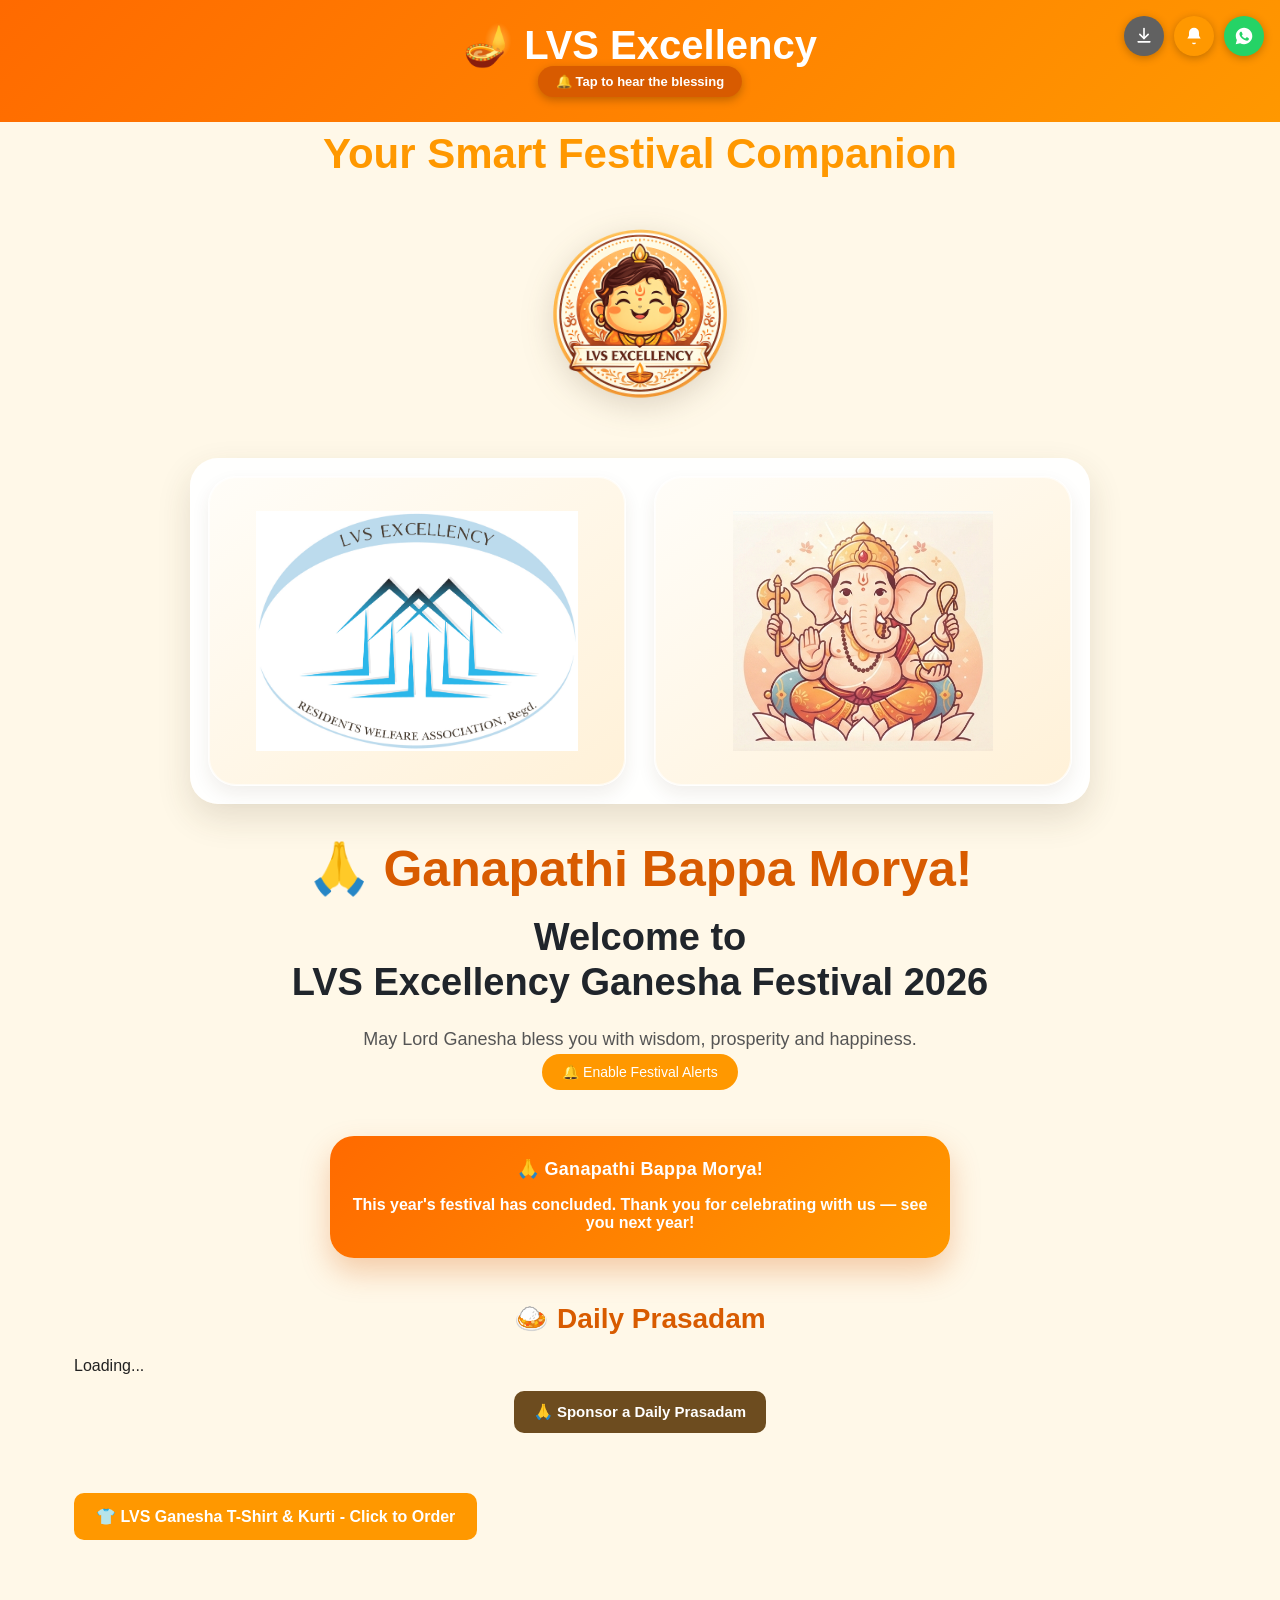
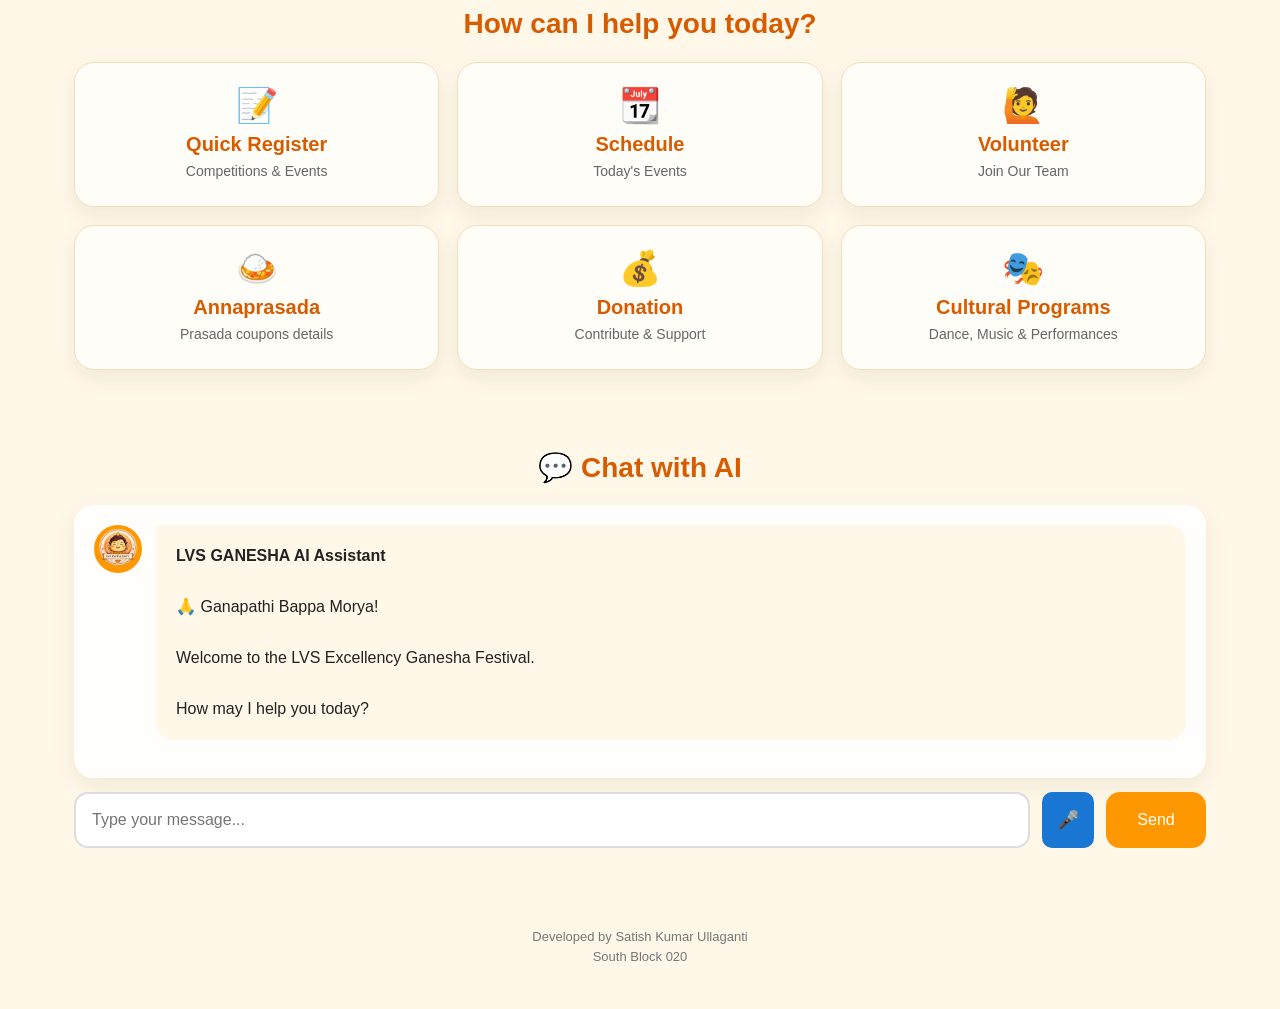
==== commit 440d29f0: "Add Kurti as second product, new designs, XS size, voluntary-purchase pricing" ====
--- a/frontend/index.html
+++ b/frontend/index.html
@@ -182,11 +182,11 @@
             </div>
         </div>
 
-<!-- T-Shirt Pre-Booking -->
+<!-- T-Shirt & Kurti Pre-Booking -->
         <section id="tshirt-section">
             <div class="container">
                 <button type="button" class="tshirt-link-button" onclick="openTshirtModal()">
-                    👕 LVS Excellency T-Shirt - Click to Order
+                    👕 LVS Ganesha T-Shirt &amp; Kurti - Click to Order
                 </button>
             </div>
         </section>
@@ -194,10 +194,17 @@
         <div id="tshirt-modal-overlay" class="tshirt-modal-overlay" style="display:none;">
             <div class="tshirt-modal-content">
                 <button type="button" class="tshirt-modal-close" onclick="closeTshirtModal()">×</button>
-                <h2>👕 LVS Excellency Festival T-Shirt</h2>
-                <p class="tshirt-optional-note">This is completely optional - only for residents who'd like one. No one is required to book a T-shirt.</p>
-                <img src="/static/images/lvs_excellency_tshirt.jpg" alt="LVS Excellency T-Shirt" class="tshirt-product-image">
+                <h2>👕 LVS Ganesha Festival Wear</h2>
+                <p class="tshirt-optional-note">This is a voluntary purchase - only for residents who'd like one. No one is required to book a T-shirt or Kurti.</p>
+
+                <h3 style="margin-bottom:6px;">T-Shirt</h3>
+                <img src="/static/images/lvs_ganesha_tshirt_design.jpg" alt="LVS Ganesha T-Shirt" class="tshirt-product-image">
                 <p id="tshirt-price-line">Loading price...</p>
+
+                <h3 style="margin-bottom:6px;">Kurti</h3>
+                <img src="/static/images/lvs_ganesha_kurta_design.jpg" alt="LVS Ganesha Kurti" class="tshirt-product-image">
+                <p id="kurti-price-line">Loading price...</p>
+
                 <form id="tshirt-order-form" onsubmit="return false;">
                     <input type="tel" id="tshirt-mobile" placeholder="Mobile Number" required>
                     <input type="text" id="tshirt-name" placeholder="Full Name" required>
@@ -209,7 +216,9 @@
                     </select>
                     <input type="text" id="tshirt-flat" placeholder="Flat Number" required>
 
+                    <p style="font-weight:600;margin:14px 0 4px;">T-Shirt Sizes</p>
                     <div class="tshirt-size-grid">
+                        <label>XS <input type="number" id="tshirt-xs" min="0" value="0"></label>
                         <label>Small <input type="number" id="tshirt-small" min="0" value="0"></label>
                         <label>Medium <input type="number" id="tshirt-medium" min="0" value="0"></label>
                         <label>Large <input type="number" id="tshirt-large" min="0" value="0"></label>
@@ -217,9 +226,19 @@
                         <label>XXL <input type="number" id="tshirt-xxl" min="0" value="0"></label>
                     </div>
 
+                    <p style="font-weight:600;margin:14px 0 4px;">Kurti Sizes</p>
+                    <div class="tshirt-size-grid">
+                        <label>XS <input type="number" id="kurti-xs" min="0" value="0"></label>
+                        <label>Small <input type="number" id="kurti-small" min="0" value="0"></label>
+                        <label>Medium <input type="number" id="kurti-medium" min="0" value="0"></label>
+                        <label>Large <input type="number" id="kurti-large" min="0" value="0"></label>
+                        <label>XL <input type="number" id="kurti-xl" min="0" value="0"></label>
+                        <label>XXL <input type="number" id="kurti-xxl" min="0" value="0"></label>
+                    </div>
+
                     <p id="tshirt-total-line"></p>
 
-                    <button type="button" onclick="submitTshirtOrder()">Reserve T-Shirt</button>
+                    <button type="button" onclick="submitTshirtOrder()">Reserve</button>
                     <p id="tshirt-order-status"></p>
                 </form>
             </div>
